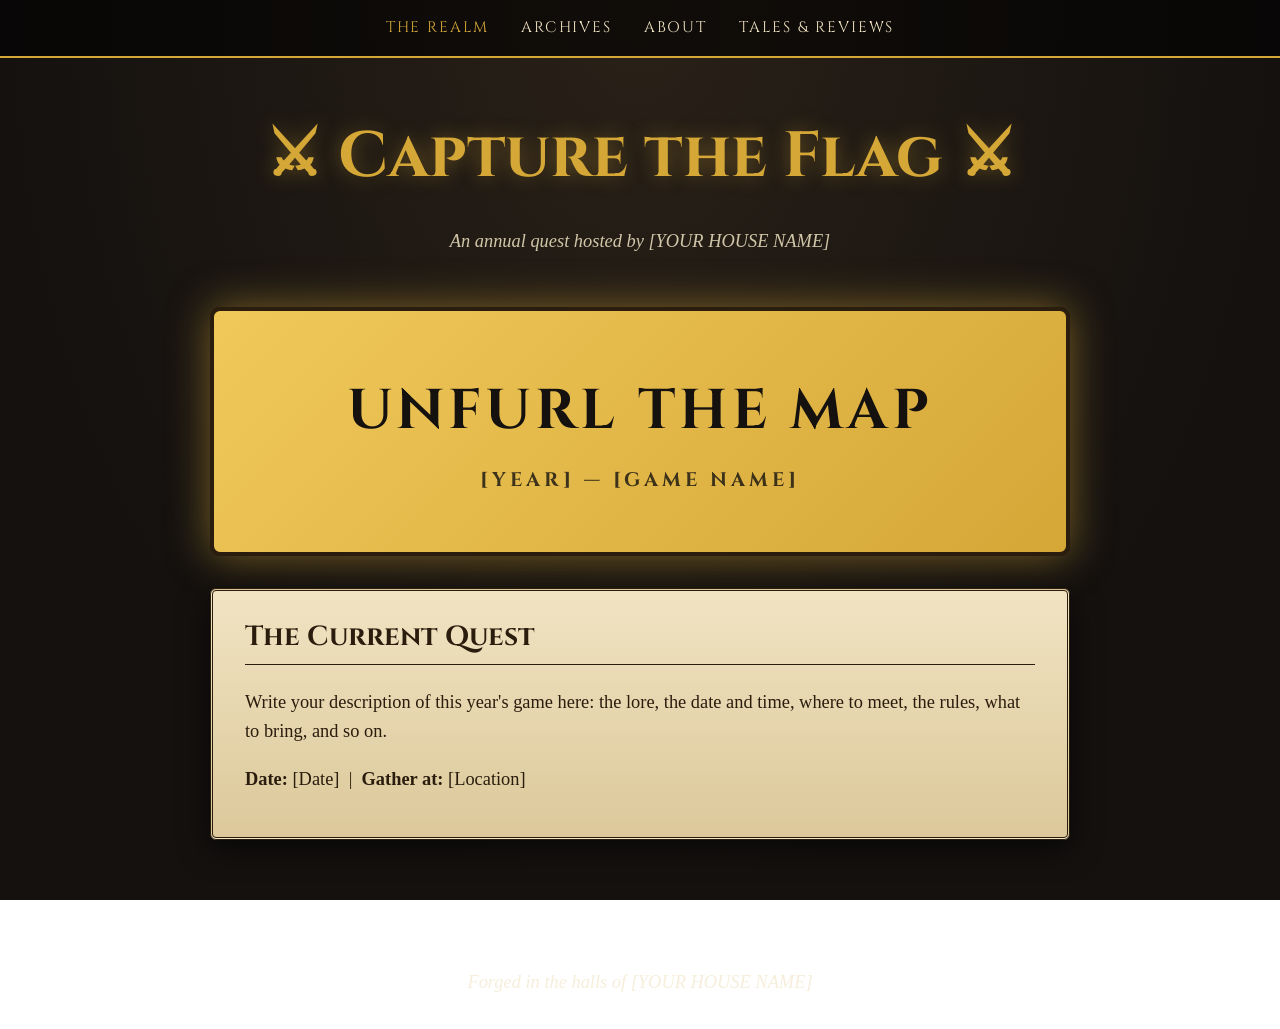
==== index.html @ 4bbe5270 "saved" ====
<!DOCTYPE html>
<html lang="en">
<head>
  <meta charset="UTF-8">
  <meta name="viewport" content="width=device-width, initial-scale=1">
  <title>Capture the Flag | The Realm Awaits</title>
  <link rel="stylesheet" href="css/style.css">
</head>
<body>

  <nav>
    <a href="index.html" class="active">The Realm</a>
    <a href="archives.html">Archives</a>
    <a href="about.html">About</a>
    <a href="reviews.html">Tales &amp; Reviews</a>
  </nav>

  <header class="hero">
    <h1>⚔ Capture the Flag ⚔</h1>
    <p>An annual quest hosted by [YOUR HOUSE NAME]</p>
  </header>

  <main>

    <!-- REPLACE the href with your actual map link -->
    <a class="map-link" href="https://YOUR-MAP-LINK-HERE" target="_blank" rel="noopener">
      Unfurl the Map
      <small>[Year] &mdash; [Game Name]</small>
    </a>

    <section class="scroll">
      <h2>The Current Quest</h2>
      <p>
        Write your description of this year's game here: the lore, the date and
        time, where to meet, the rules, what to bring, and so on.
      </p>
      <p>
        <strong>Date:</strong> [Date] &nbsp;|&nbsp;
        <strong>Gather at:</strong> [Location]
      </p>
    </section>

  </main>

  <footer>Forged in the halls of [YOUR HOUSE NAME]</footer>

</body>
</html>
---- css/style.css ----
@import url('https://fonts.googleapis.com/css2?family=Cinzel:wght@500;700&family=IM+Fell+English:ital@0;1&display=swap');

:root {
  --ink: #2b1d0e;
  --parchment: #f1e4c3;
  --parchment-dark: #dcc89a;
  --gold: #d4a737;
  --night: #14110f;
  --ember: #a8321e;
}

* { box-sizing: border-box; }

body {
  margin: 0;
  font-family: 'IM Fell English', Georgia, serif;
  font-size: 1.15rem;
  color: var(--ink);
  background:
    radial-gradient(ellipse at top, #2a2118 0%, var(--night) 70%) fixed;
  line-height: 1.6;
}

h1, h2, h3, nav a, .map-link {
  font-family: 'Cinzel', serif;
}

/* ---------- Navigation ---------- */
nav {
  display: flex;
  justify-content: center;
  flex-wrap: wrap;
  gap: 0.5rem 2rem;
  padding: 1rem;
  background: rgba(0, 0, 0, 0.6);
  border-bottom: 2px solid var(--gold);
  position: sticky;
  top: 0;
  z-index: 10;
}
nav a {
  color: var(--parchment);
  text-decoration: none;
  letter-spacing: 0.12em;
  text-transform: uppercase;
  font-size: 0.95rem;
}
nav a:hover, nav a.active { color: var(--gold); }

/* ---------- Layout ---------- */
header.hero {
  text-align: center;
  padding: 3rem 1rem 1rem;
  color: var(--parchment);
}
header.hero h1 {
  font-size: clamp(2rem, 6vw, 4rem);
  margin: 0;
  color: var(--gold);
  text-shadow: 0 0 20px rgba(212, 167, 55, 0.4);
}
header.hero p { font-style: italic; opacity: 0.85; }

main {
  max-width: 900px;
  margin: 0 auto;
  padding: 1rem 1.25rem 4rem;
}

/* Parchment panel */
.scroll {
  background: var(--parchment);
  background-image: linear-gradient(var(--parchment), var(--parchment-dark));
  border: 3px double var(--ink);
  border-radius: 6px;
  padding: 1.5rem 2rem;
  margin: 2rem 0;
  box-shadow: 0 8px 30px rgba(0, 0, 0, 0.6);
}
.scroll h2 {
  margin-top: 0;
  border-bottom: 1px solid var(--ink);
  padding-bottom: 0.3rem;
}

/* ---------- The MASSIVE map link ---------- */
.map-link {
  display: block;
  text-align: center;
  text-decoration: none;
  color: var(--night);
  background: linear-gradient(135deg, #f0c85a, var(--gold));
  border: 4px solid var(--ink);
  border-radius: 10px;
  padding: 3.5rem 1rem;
  font-size: clamp(1.8rem, 6vw, 3.5rem);
  font-weight: 700;
  letter-spacing: 0.08em;
  text-transform: uppercase;
  box-shadow: 0 0 40px rgba(212, 167, 55, 0.5);
  transition: transform 0.2s, box-shadow 0.2s;
}
.map-link small {
  display: block;
  font-size: 0.35em;
  letter-spacing: 0.2em;
  margin-top: 0.5rem;
  opacity: 0.8;
}
.map-link:hover {
  transform: scale(1.02);
  box-shadow: 0 0 60px rgba(212, 167, 55, 0.8);
}

/* ---------- Archive cards ---------- */
.game-grid {
  display: grid;
  grid-template-columns: repeat(auto-fill, minmax(260px, 1fr));
  gap: 1.5rem;
}
.game-card {
  background: var(--parchment);
  border: 3px double var(--ink);
  border-radius: 6px;
  overflow: hidden;
  box-shadow: 0 6px 20px rgba(0, 0, 0, 0.5);
}
.game-card img {
  width: 100%;
  height: 180px;
  object-fit: cover;
  display: block;
  background: var(--parchment-dark);
}
.game-card .body { padding: 1rem; }
.game-card h3 { margin: 0 0 0.25rem; color: var(--ember); }
.game-card .year { font-style: italic; opacity: 0.7; }
.game-card a { color: var(--ember); font-weight: bold; }

/* ---------- Reviews ---------- */
.placeholder-note {
  font-style: italic;
  opacity: 0.7;
}

footer {
  text-align: center;
  color: var(--parchment);
  opacity: 0.6;
  padding: 2rem 1rem;
  font-style: italic;
}
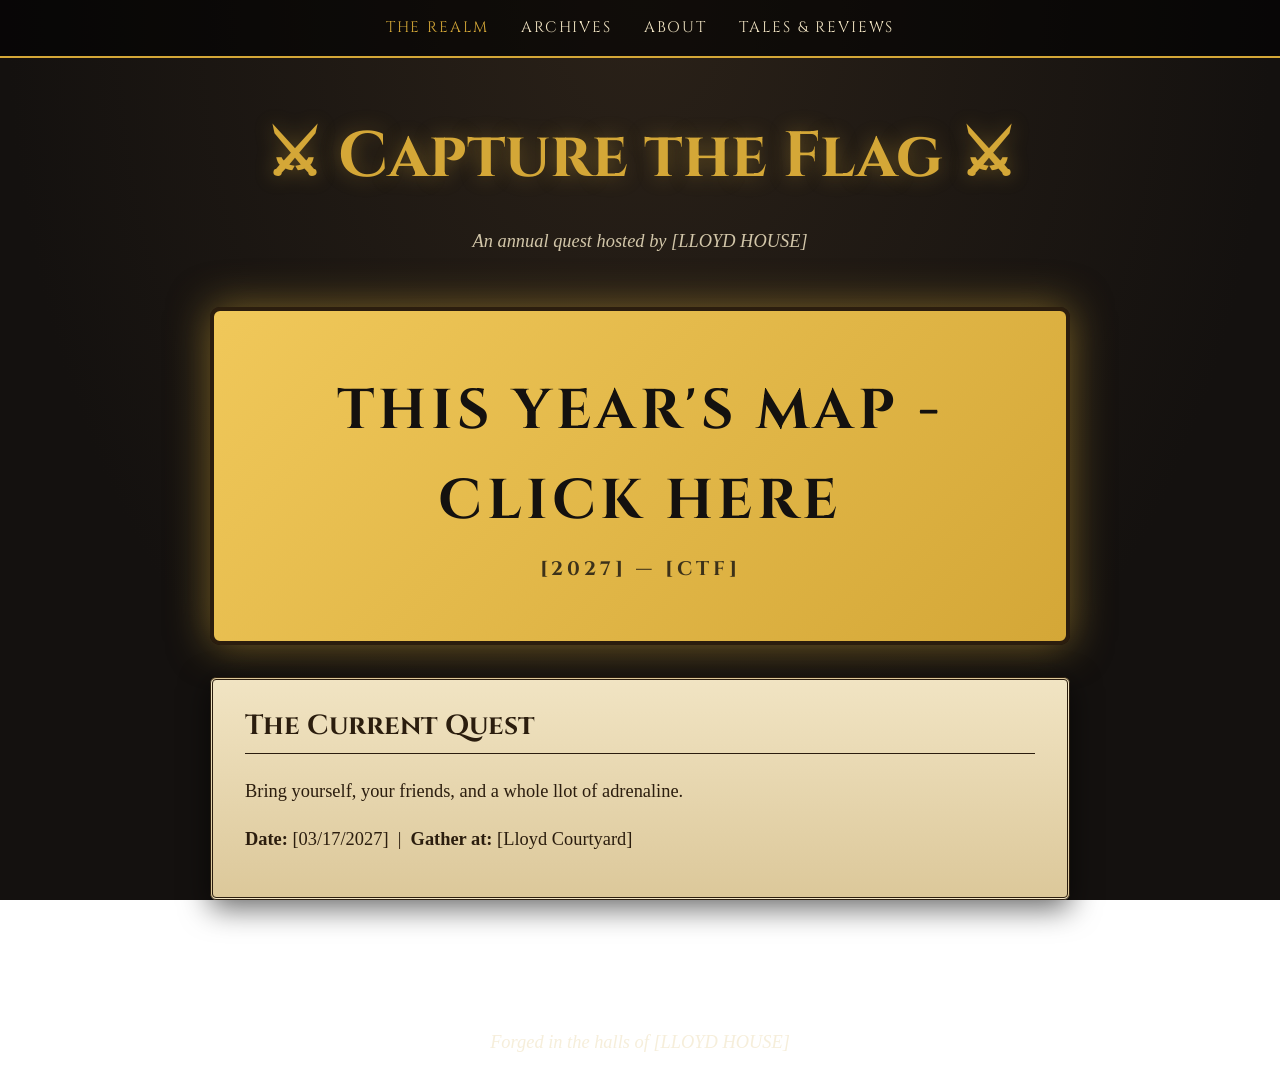
==== commit 2a03c4e3: "adjusted once" ====
--- a/index.html
+++ b/index.html
@@ -4,7 +4,7 @@
 <head>
   <meta charset="UTF-8">
   <meta name="viewport" content="width=device-width, initial-scale=1">
-  <title>Capture the Flag | The Realm Awaits</title>
+  <title>Capture the Flag | Epic Version</title>
   <link rel="stylesheet" href="css/style.css">
 </head>
 <body>
@@ -18,32 +18,31 @@
 
   <header class="hero">
     <h1>⚔ Capture the Flag ⚔</h1>
-    <p>An annual quest hosted by [YOUR HOUSE NAME]</p>
+    <p>An annual quest hosted by [LLOYD HOUSE]</p>
   </header>
 
   <main>
 
     <!-- REPLACE the href with your actual map link -->
-    <a class="map-link" href="https://YOUR-MAP-LINK-HERE" target="_blank" rel="noopener">
-      Unfurl the Map
-      <small>[Year] &mdash; [Game Name]</small>
+    <a class="map-link" href="https://www.google.com/maps/d/u/0/edit?mid=1Aff921xhpKzLbb2vWio_moksB24Poa4&usp=sharing" target="_blank" rel="noopener">
+      This Year's Map - Click Here
+      <small>[2027] &mdash; [CTF]</small>
     </a>
 
     <section class="scroll">
       <h2>The Current Quest</h2>
       <p>
-        Write your description of this year's game here: the lore, the date and
-        time, where to meet, the rules, what to bring, and so on.
+        Bring yourself, your friends, and a whole llot of adrenaline.
       </p>
       <p>
-        <strong>Date:</strong> [Date] &nbsp;|&nbsp;
-        <strong>Gather at:</strong> [Location]
+        <strong>Date:</strong> [03/17/2027] &nbsp;|&nbsp;
+        <strong>Gather at:</strong> [Lloyd Courtyard]
       </p>
     </section>
 
   </main>
 
-  <footer>Forged in the halls of [YOUR HOUSE NAME]</footer>
+  <footer>Forged in the halls of [LLOYD HOUSE]</footer>
 
 </body>
 </html>
--- a/css/style.css
+++ b/css/style.css
@@ -151,4 +151,42 @@
   font-style: italic;
 }
 
+/* ---------- Comment form ---------- */
+.tale-form label {
+  display: block;
+  margin-top: 1rem;
+  font-weight: bold;
+}
+.tale-form input[type="text"],
+.tale-form textarea {
+  width: 100%;
+  padding: 0.6rem;
+  margin-top: 0.3rem;
+  font-family: inherit;
+  font-size: 1rem;
+  color: var(--ink);
+  background: #fbf3dc;
+  border: 2px solid var(--ink);
+  border-radius: 4px;
+}
+.tale-form button {
+  margin-top: 1.25rem;
+  padding: 0.8rem 2rem;
+  font-family: 'Cinzel', serif;
+  font-size: 1rem;
+  letter-spacing: 0.1em;
+  text-transform: uppercase;
+  color: var(--night);
+  background: linear-gradient(135deg, #f0c85a, var(--gold));
+  border: 3px solid var(--ink);
+  border-radius: 6px;
+  cursor: pointer;
+}
+.tale-form button:hover { filter: brightness(1.1); }
 
+.byline {
+  text-align: right;
+  font-style: italic;
+  margin-bottom: 0;
+}
+
